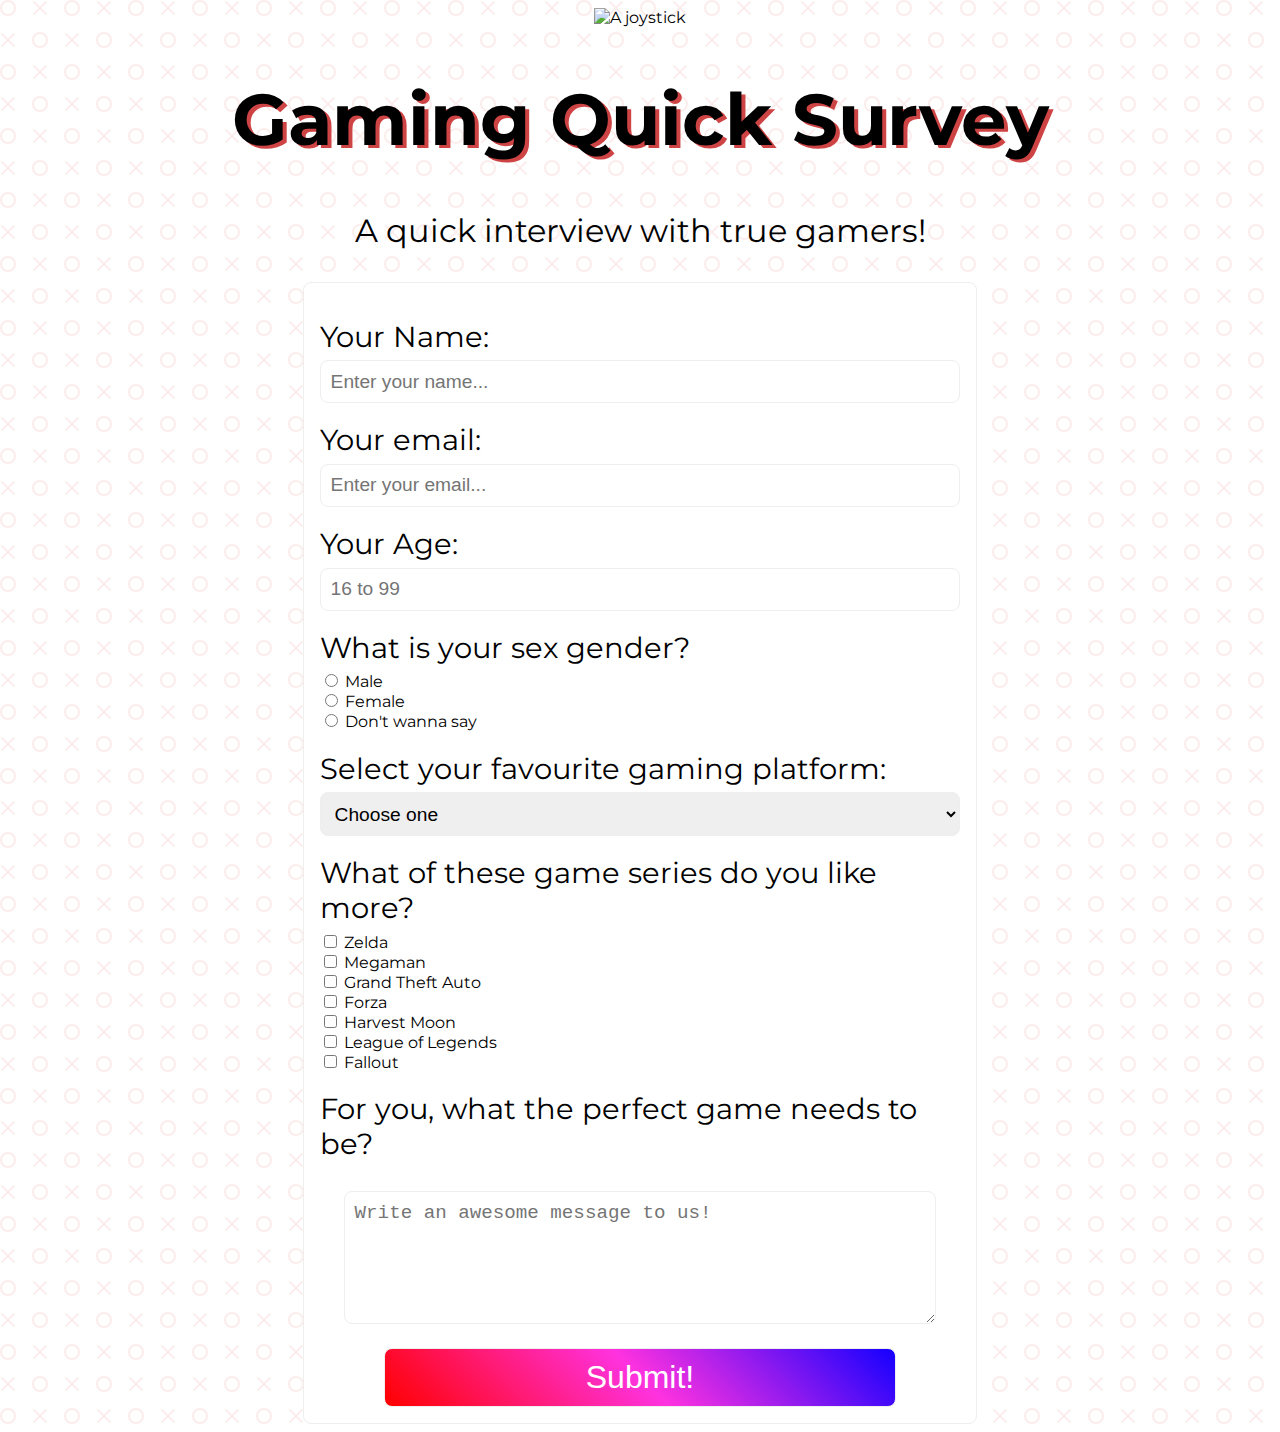
==== 002-survey-form/index.html @ 2cff6caa "submit form finished :-P" ====
<!DOCTYPE html>
<html lang="en">
    <head>
        <meta charset="UTF-8">
        <meta name="viewport" content="width=device-width, initial-scale=1.0">
        <meta http-equiv="X-UA-Compatible" content="ie=edge">
        <link rel="stylesheet" href="style.css">
        <script src="https://cdn.freecodecamp.org/testable-projects-fcc/v1/bundle.js"></script>
        <title>Gaming Survey</title>
    </head>

    <body>
    
        <header>
            <img src="https://cdn.pixabay.com/photo/2018/03/15/11/42/joystick-3227969_960_720.png" alt="A joystick">
            <h1 id="title">Gaming Quick Survey</h1>
            <p id="description">
                A quick interview with true gamers!
            </p>
        </header>

        <form action="" id="survey-form">
            <label for="name" id="name-label">Your Name:</label>
            <input type="text" id="name" name="name" required placeholder="Enter your name...">

            <label for="email" id="email-label">Your email:</label>
            <input type="email" name="email" id="email" required placeholder="Enter your email...">

            <label for="number" id="number-label">Your Age:</label>
            <input type="number" name="number" id="number" min="16" max="99" placeholder="16 to 99">

            <label for="gender">What is your sex gender?</label>
            <div id="radio-field">
                <input type="radio" name="gender" id="gender" value="male"> Male <br />
                <input type="radio" name="gender" id="gender" value="female"> Female <br />
                <input type="radio" name="gender" id="gender" value="dontwanna"> Don't wanna say <br />
            </div>

            <label for="dropdown">Select your favourite gaming platform:</label>
            <select name="dropdown" id="dropdown">
                <option value="">Choose one</option>
                <option value="pc">PC gaming (Steam, Origin, etc...)</option>
                <option value="xbox">Xbox series (One, 360, etc...)</option>
                <option value="playstation">Playstation series (2, 3, 4, etc...)</option>
                <option value="nintendo">Nintendo series (3DS, Wii, Switch, etc...)</option>
                <option value="mobile">Mobiles (mobiles in general)</option>
            </select>


            <label for="checkbox">What of these game series do you like more?</label>
            <div id="checkbox-area">
                <input type="checkbox" name="Zelda" value="zelda"> Zelda <br />
                <input type="checkbox" name="Megaman" value="megaman"> Megaman <br />
                <input type="checkbox" name="GTA" value="gta"> Grand Theft Auto <br />
                <input type="checkbox" name="Forza" value="forza"> Forza <br />
                <input type="checkbox" name="HarvestMoon" value="harvestmoon"> Harvest Moon <br />
                <input type="checkbox" name="LOL" value="lol"> League of Legends <br />
                <input type="checkbox" name="Fallout" value="fallout"> Fallout <br />
            </div>

            <label for="textarea">For you, what the perfect game needs to be?</label>
            <textarea name="textarea" id="textarea" placeholder="Write an awesome message to us!"></textarea>

            <input type="submit" id="submit" value="Submit!"/>
        </form>


        
        <script src="script.js"></script>
    </body>
</html>
---- 002-survey-form/style.css ----
@import url('https://fonts.googleapis.com/css?family=Montserrat&display=swap');

body{
    font-family: 'Montserrat', sans-serif;
    background-color: #ffffff;
    background-image: url("data:image/svg+xml,%3Csvg width='64' height='64' viewBox='0 0 64 64' xmlns='http://www.w3.org/2000/svg'%3E%3Cpath d='M8 16c4.418 0 8-3.582 8-8s-3.582-8-8-8-8 3.582-8 8 3.582 8 8 8zm0-2c3.314 0 6-2.686 6-6s-2.686-6-6-6-6 2.686-6 6 2.686 6 6 6zm33.414-6l5.95-5.95L45.95.636 40 6.586 34.05.636 32.636 2.05 38.586 8l-5.95 5.95 1.414 1.414L40 9.414l5.95 5.95 1.414-1.414L41.414 8zM40 48c4.418 0 8-3.582 8-8s-3.582-8-8-8-8 3.582-8 8 3.582 8 8 8zm0-2c3.314 0 6-2.686 6-6s-2.686-6-6-6-6 2.686-6 6 2.686 6 6 6zM9.414 40l5.95-5.95-1.414-1.414L8 38.586l-5.95-5.95L.636 34.05 6.586 40l-5.95 5.95 1.414 1.414L8 41.414l5.95 5.95 1.414-1.414L9.414 40z' fill='%23db0000' fill-opacity='0.07' fill-rule='evenodd'/%3E%3C/svg%3E");
}
header{ text-align: center; }
header > h1{ 
    font-size: 4.5rem;
    text-shadow: 4px 3px 0px rgb(206,68,68);
    transition: 1s;
}
header > h1:hover{
    text-shadow: 4px 3px 0px rgb(68, 100, 206);
}

header > p{
    font-size: 2rem;
    text-shadow: 1px 1px 20px #fff;
}

header > img{
    width: 25vw;
    height: auto;
}

#survey-form{
    display: flex;
    flex-direction: column;
    margin: auto;
    width: 50vw;
    background: #ffffff;
    padding: 1rem;
    border: 1px solid #eee;
    border-radius: 0.5rem;
}
label{
    margin-top: 1.2rem;
    margin-bottom: 0.4rem;
    font-size: 1.8rem;
}

input{
    font-size: 1.2rem;
    padding: 0.6rem;
    border: 1px solid #eee;
    border-radius: 0.5rem;
}
input:focus{
    outline: none;
}

select{
    font-size: 1.2rem;
    padding: 0.6rem;
    border: 1px solid #eee;
    border-radius: 0.5rem;
}
select:focus{
    outline: none;
}

#textarea{
    margin: 1.5rem;
    font-size: 1.2rem;
    padding: 0.6rem;
    border: 1px solid #eee;
    border-radius: 0.5rem;
    resize: vertical;
    height: 7rem;
}
#textarea:focus{
    outline: none;
}

#submit{
    width: 40vw;
    margin: auto;
    color: #fff;
    font-size: 2rem;
    background: rgb(255,0,0);
    background: linear-gradient(45deg, rgba(255,0,0,1) 0%, rgba(255,50,223,1) 50%, rgba(20,0,255,1) 100%);
    cursor: pointer;
}
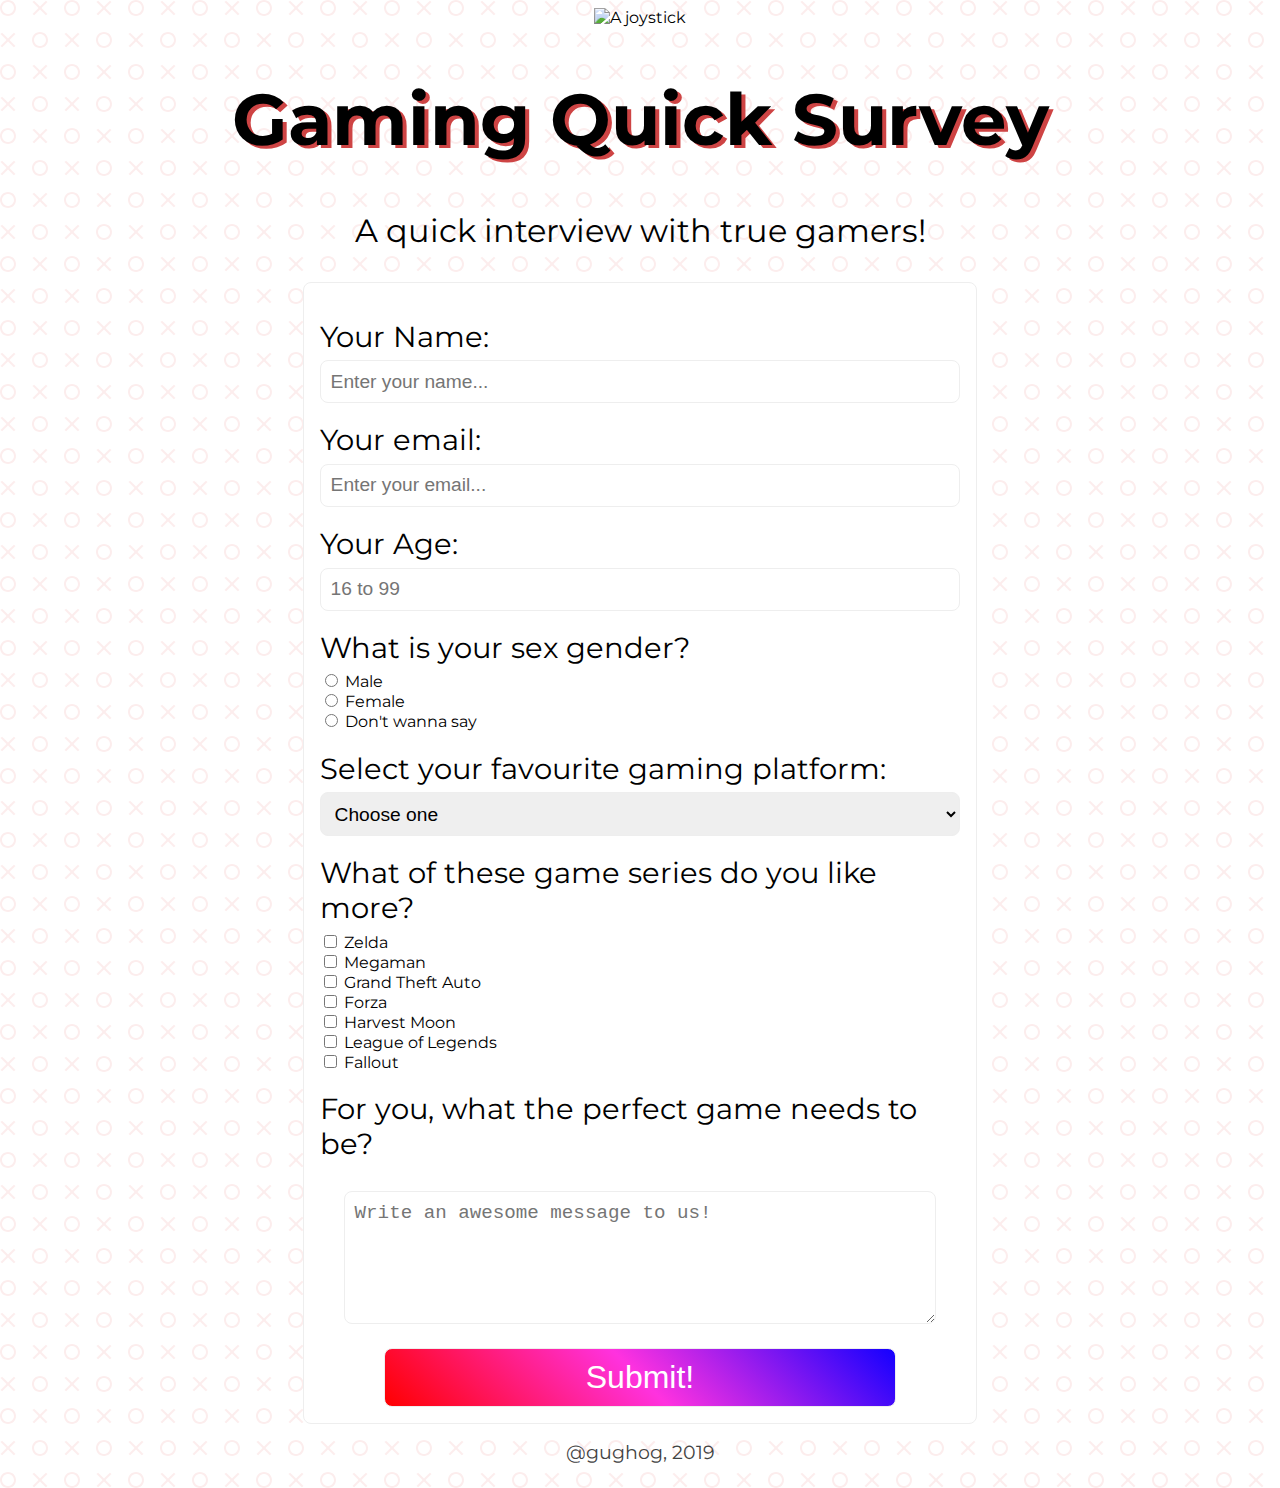
==== commit 93d1f7f6: "hotfixes" ====
--- a/002-survey-form/index.html
+++ b/002-survey-form/index.html
@@ -8,9 +8,7 @@
         <script src="https://cdn.freecodecamp.org/testable-projects-fcc/v1/bundle.js"></script>
         <title>Gaming Survey</title>
     </head>
-
     <body>
-    
         <header>
             <img src="https://cdn.pixabay.com/photo/2018/03/15/11/42/joystick-3227969_960_720.png" alt="A joystick">
             <h1 id="title">Gaming Quick Survey</h1>
@@ -22,20 +20,16 @@
         <form action="" id="survey-form">
             <label for="name" id="name-label">Your Name:</label>
             <input type="text" id="name" name="name" required placeholder="Enter your name...">
-
             <label for="email" id="email-label">Your email:</label>
             <input type="email" name="email" id="email" required placeholder="Enter your email...">
-
             <label for="number" id="number-label">Your Age:</label>
             <input type="number" name="number" id="number" min="16" max="99" placeholder="16 to 99">
-
             <label for="gender">What is your sex gender?</label>
             <div id="radio-field">
                 <input type="radio" name="gender" id="gender" value="male"> Male <br />
                 <input type="radio" name="gender" id="gender" value="female"> Female <br />
                 <input type="radio" name="gender" id="gender" value="dontwanna"> Don't wanna say <br />
             </div>
-
             <label for="dropdown">Select your favourite gaming platform:</label>
             <select name="dropdown" id="dropdown">
                 <option value="">Choose one</option>
@@ -45,8 +39,6 @@
                 <option value="nintendo">Nintendo series (3DS, Wii, Switch, etc...)</option>
                 <option value="mobile">Mobiles (mobiles in general)</option>
             </select>
-
-
             <label for="checkbox">What of these game series do you like more?</label>
             <div id="checkbox-area">
                 <input type="checkbox" name="Zelda" value="zelda"> Zelda <br />
@@ -57,15 +49,13 @@
                 <input type="checkbox" name="LOL" value="lol"> League of Legends <br />
                 <input type="checkbox" name="Fallout" value="fallout"> Fallout <br />
             </div>
-
             <label for="textarea">For you, what the perfect game needs to be?</label>
             <textarea name="textarea" id="textarea" placeholder="Write an awesome message to us!"></textarea>
-
             <input type="submit" id="submit" value="Submit!"/>
         </form>
-
-
-        
+        <footer>
+            <a href="http://github.com/gughog" target="_blank" rel="noopener noreferrer">@gughog, 2019</a>
+        </footer>
         <script src="script.js"></script>
     </body>
 </html>--- a/002-survey-form/style.css
+++ b/002-survey-form/style.css
@@ -1,5 +1,4 @@
 @import url('https://fonts.googleapis.com/css?family=Montserrat&display=swap');
-
 body{
     font-family: 'Montserrat', sans-serif;
     background-color: #ffffff;
@@ -11,20 +10,15 @@
     text-shadow: 4px 3px 0px rgb(206,68,68);
     transition: 1s;
 }
-header > h1:hover{
-    text-shadow: 4px 3px 0px rgb(68, 100, 206);
-}
-
+header > h1:hover{ text-shadow: 4px 3px 0px rgb(68, 100, 206); }
 header > p{
     font-size: 2rem;
     text-shadow: 1px 1px 20px #fff;
 }
-
 header > img{
     width: 25vw;
     height: auto;
 }
-
 #survey-form{
     display: flex;
     flex-direction: column;
@@ -40,27 +34,20 @@
     margin-bottom: 0.4rem;
     font-size: 1.8rem;
 }
-
 input{
     font-size: 1.2rem;
     padding: 0.6rem;
     border: 1px solid #eee;
     border-radius: 0.5rem;
 }
-input:focus{
-    outline: none;
-}
-
+input:focus{ outline: none; }
 select{
     font-size: 1.2rem;
     padding: 0.6rem;
     border: 1px solid #eee;
     border-radius: 0.5rem;
 }
-select:focus{
-    outline: none;
-}
-
+select:focus{ outline: none; }
 #textarea{
     margin: 1.5rem;
     font-size: 1.2rem;
@@ -70,10 +57,7 @@
     resize: vertical;
     height: 7rem;
 }
-#textarea:focus{
-    outline: none;
-}
-
+#textarea:focus{ outline: none; }
 #submit{
     width: 40vw;
     margin: auto;
@@ -83,3 +67,15 @@
     background: linear-gradient(45deg, rgba(255,0,0,1) 0%, rgba(255,50,223,1) 50%, rgba(20,0,255,1) 100%);
     cursor: pointer;
 }
+footer{
+    text-align: center;
+    padding: 1rem;
+}
+footer > a{
+    text-decoration: none;
+    font-size: 1.2rem;
+    color: #424242;
+}
+@media (max-width: 1024px){
+    #survey-form{ width: 80vw; }
+}
